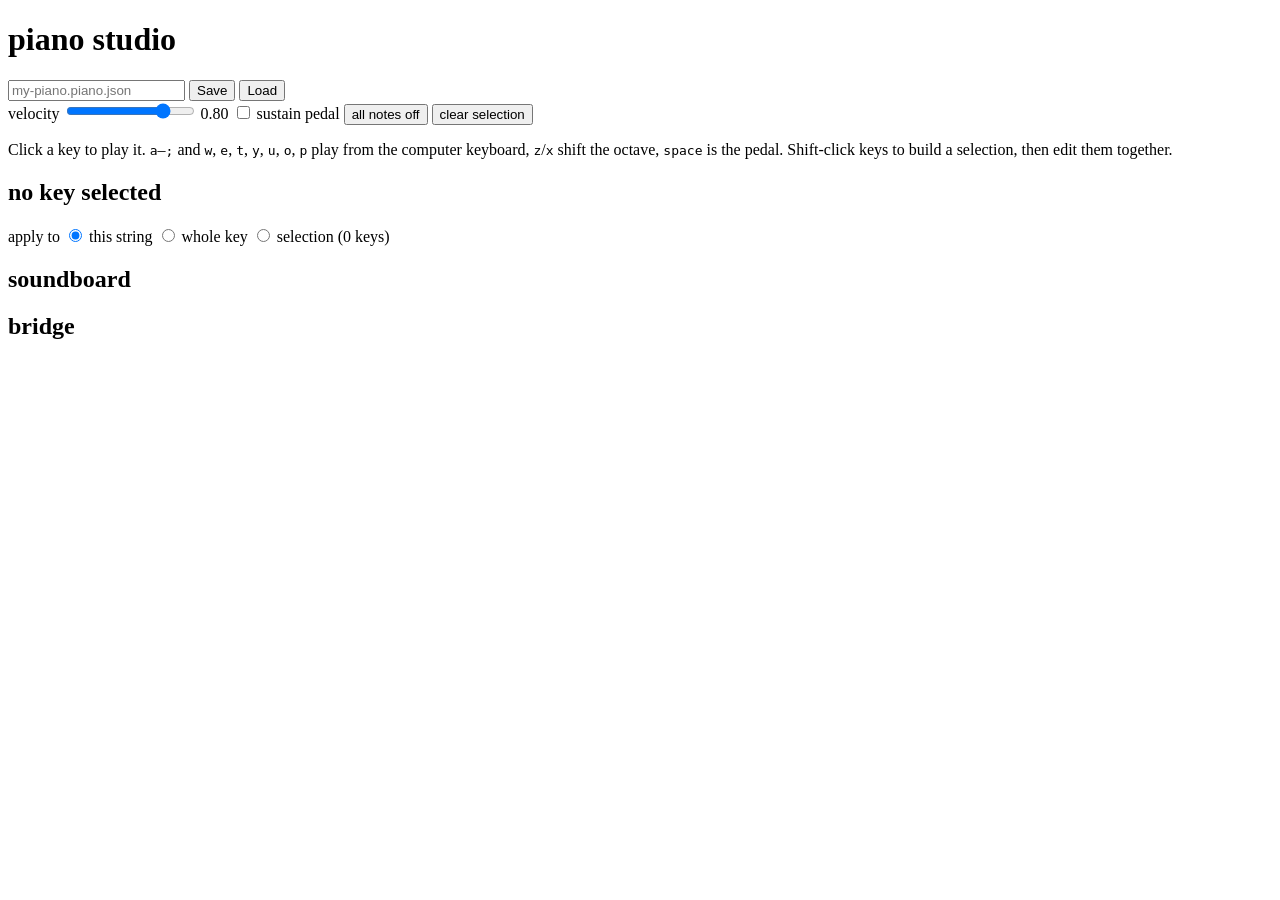
==== crates/piano-studio/www/index.html @ 68ee291c "feat(piano-studio): add the browser control page A framework-free page served by the studio's own se" ====
<!doctype html>
<html lang="en">
  <head>
    <meta charset="utf-8" />
    <meta name="viewport" content="width=device-width, initial-scale=1" />
    <title>piano studio</title>
    <link rel="stylesheet" href="/style.css" />
  </head>
  <body>
    <header>
      <h1>piano studio<span id="piano-name"></span></h1>
      <div class="file">
        <input
          id="path"
          type="text"
          spellcheck="false"
          placeholder="my-piano.piano.json"
          aria-label="Piano file path"
        />
        <button id="save" type="button">Save</button>
        <button id="load" type="button">Load</button>
        <span id="status" role="status"></span>
      </div>
    </header>

    <section id="play">
      <div class="controls">
        <label class="slider compact">
          <span>velocity</span>
          <input id="velocity" type="range" min="0.05" max="1" step="0.01" value="0.8" />
          <output id="velocity-value">0.80</output>
        </label>
        <label class="toggle">
          <input id="pedal" type="checkbox" />
          <span>sustain pedal</span>
        </label>
        <button id="panic" type="button">all notes off</button>
        <button id="clear-selection" type="button">clear selection</button>
        <p class="hint">
          Click a key to play it. <kbd>a</kbd>–<kbd>;</kbd> and <kbd>w</kbd>,
          <kbd>e</kbd>, <kbd>t</kbd>, <kbd>y</kbd>, <kbd>u</kbd>, <kbd>o</kbd>,
          <kbd>p</kbd> play from the computer keyboard, <kbd>z</kbd>/<kbd>x</kbd>
          shift the octave, <kbd>space</kbd> is the pedal. Shift-click keys to
          build a selection, then edit them together.
        </p>
      </div>
      <div id="keyboard" class="keyboard"></div>
    </section>

    <main>
      <section id="string-panel">
        <div class="panel-head">
          <h2 id="string-title">no key selected</h2>
          <div id="string-tabs" class="tabs"></div>
        </div>
        <div class="scope">
          <span>apply to</span>
          <label>
            <input type="radio" name="scope" value="string" checked />
            this string
          </label>
          <label>
            <input type="radio" name="scope" value="key" />
            whole key
          </label>
          <label>
            <input type="radio" name="scope" value="selection" />
            selection (<span id="selection-count">0</span> keys)
          </label>
        </div>
        <div id="string-sliders" class="sliders"></div>
      </section>

      <section id="instrument-panel">
        <h2>soundboard</h2>
        <div id="modes" class="modes"></div>
        <h2>bridge</h2>
        <div id="bridge" class="sliders"></div>
      </section>
    </main>

    <script src="/app.js"></script>
  </body>
</html>
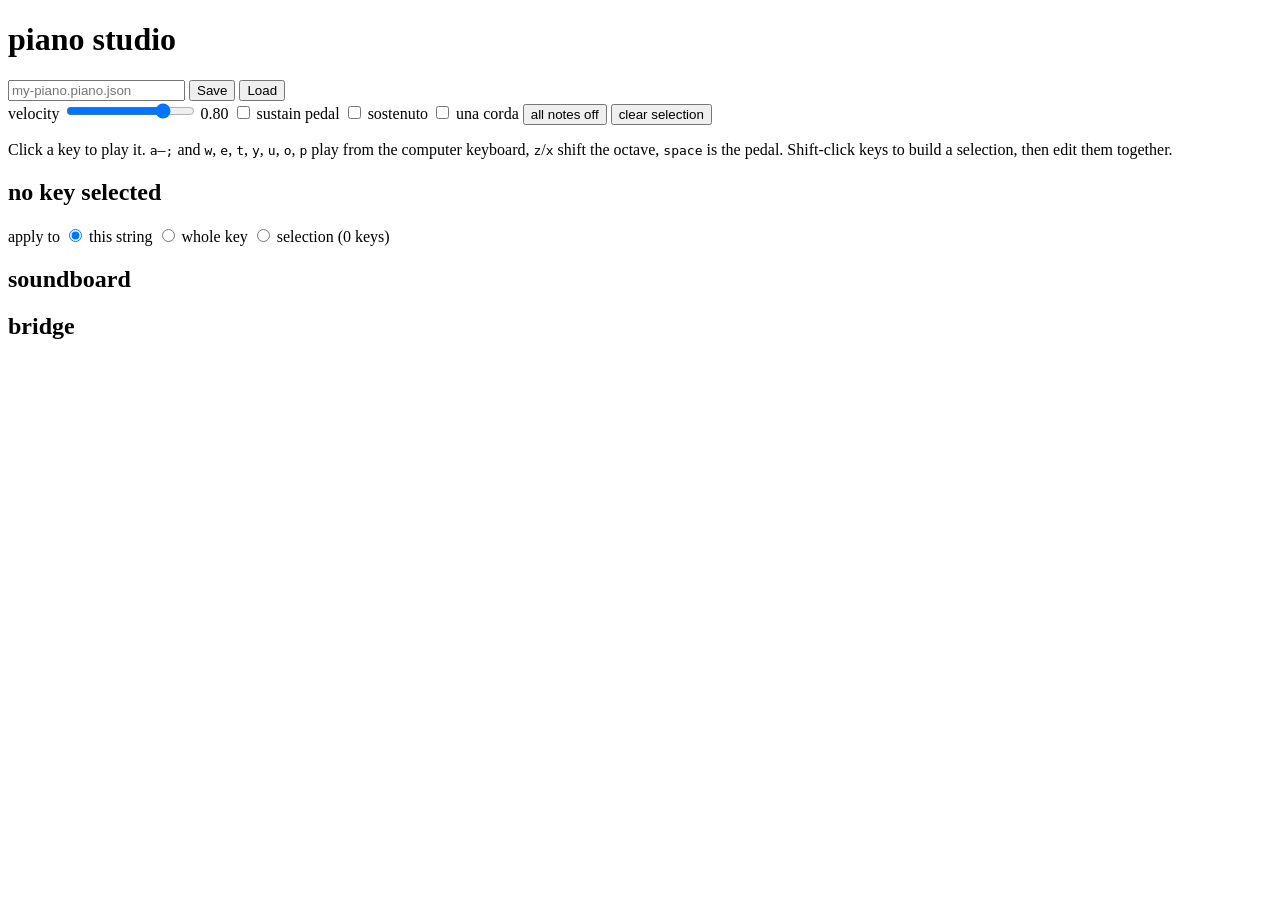
==== commit a5cecec5: "feat: reach all three pedals from MIDI (CC64 continuous, CC66, CC67) and the studio page Refs #59, #" ====
--- a/crates/piano-studio/www/index.html
+++ b/crates/piano-studio/www/index.html
@@ -33,6 +33,14 @@
         <label class="toggle">
           <input id="pedal" type="checkbox" />
           <span>sustain pedal</span>
+        </label>
+        <label class="toggle">
+          <input id="sostenuto" type="checkbox" />
+          <span>sostenuto</span>
+        </label>
+        <label class="toggle">
+          <input id="soft-pedal" type="checkbox" />
+          <span>una corda</span>
         </label>
         <button id="panic" type="button">all notes off</button>
         <button id="clear-selection" type="button">clear selection</button>
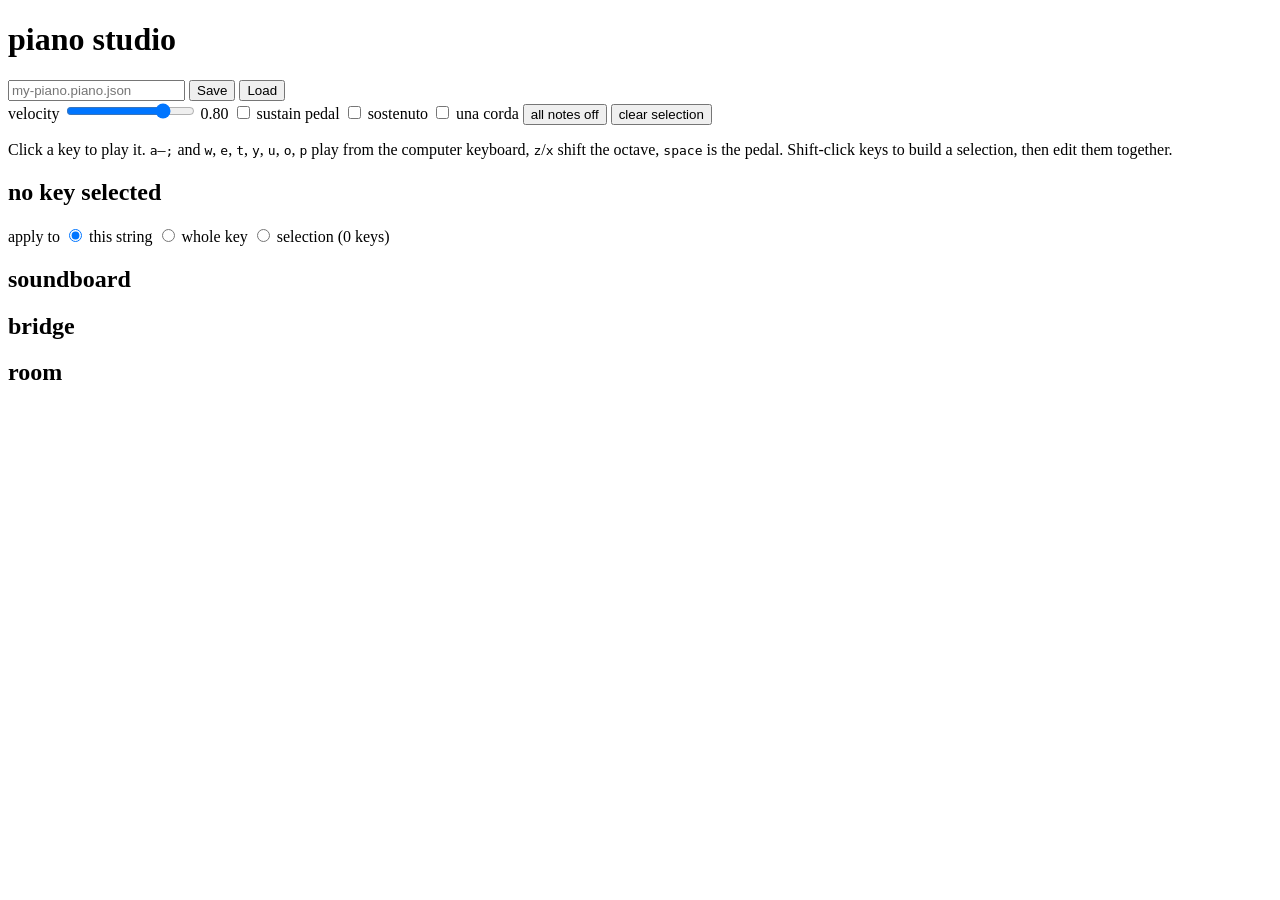
==== commit cf303f8b: "feat: hear the piano in a synthetic room so it sounds like a recorded instrument, not a dry signal E" ====
--- a/crates/piano-studio/www/index.html
+++ b/crates/piano-studio/www/index.html
@@ -84,6 +84,8 @@
         <div id="modes" class="modes"></div>
         <h2>bridge</h2>
         <div id="bridge" class="sliders"></div>
+        <h2>room</h2>
+        <div id="room" class="sliders"></div>
       </section>
     </main>
 
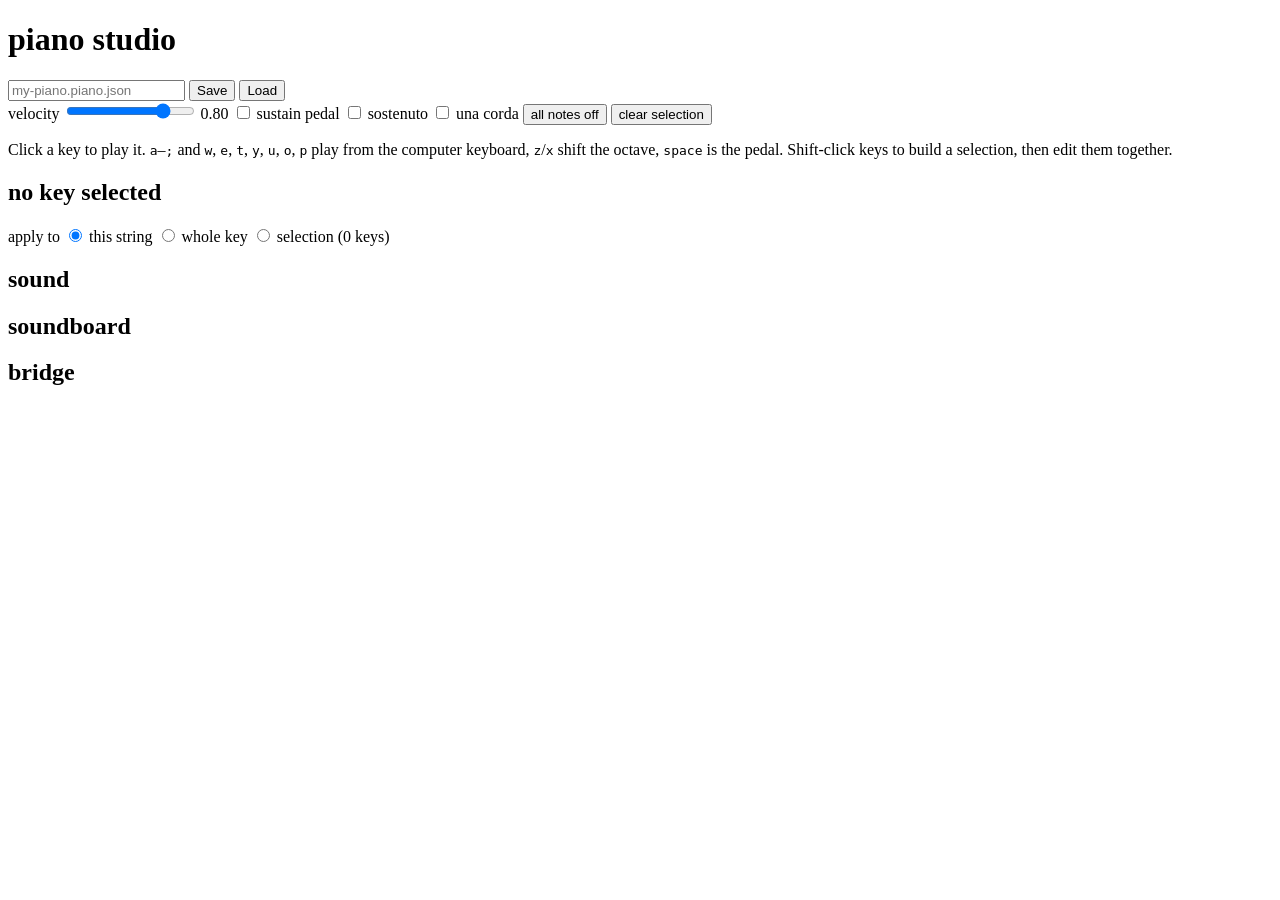
==== commit 75d78ff4: "feat: give every instrument-wide setting a slider so the whole sound can be voiced from the page Roo" ====
--- a/crates/piano-studio/www/index.html
+++ b/crates/piano-studio/www/index.html
@@ -80,12 +80,12 @@
       </section>
 
       <section id="instrument-panel">
+        <h2>sound</h2>
+        <div id="sound" class="sliders"></div>
         <h2>soundboard</h2>
         <div id="modes" class="modes"></div>
         <h2>bridge</h2>
         <div id="bridge" class="sliders"></div>
-        <h2>room</h2>
-        <div id="room" class="sliders"></div>
       </section>
     </main>
 
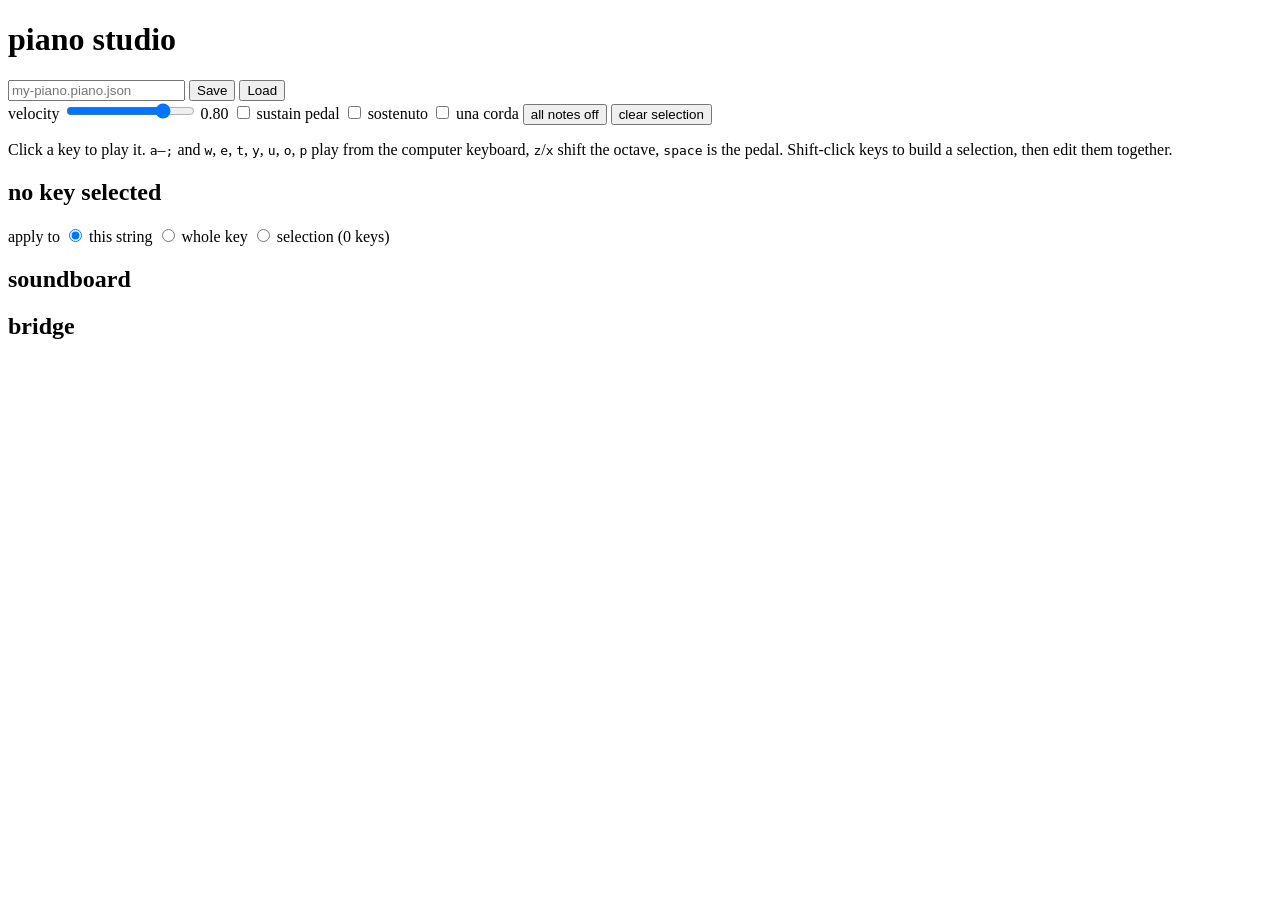
==== commit f9f6cb0e: "Merge pull request #100 from rodolphomacedo/feat/three-pedals feat: half-pedalling, sostenuto and un" ====
--- a/crates/piano-studio/www/index.html
+++ b/crates/piano-studio/www/index.html
@@ -80,8 +80,6 @@
       </section>
 
       <section id="instrument-panel">
-        <h2>sound</h2>
-        <div id="sound" class="sliders"></div>
         <h2>soundboard</h2>
         <div id="modes" class="modes"></div>
         <h2>bridge</h2>
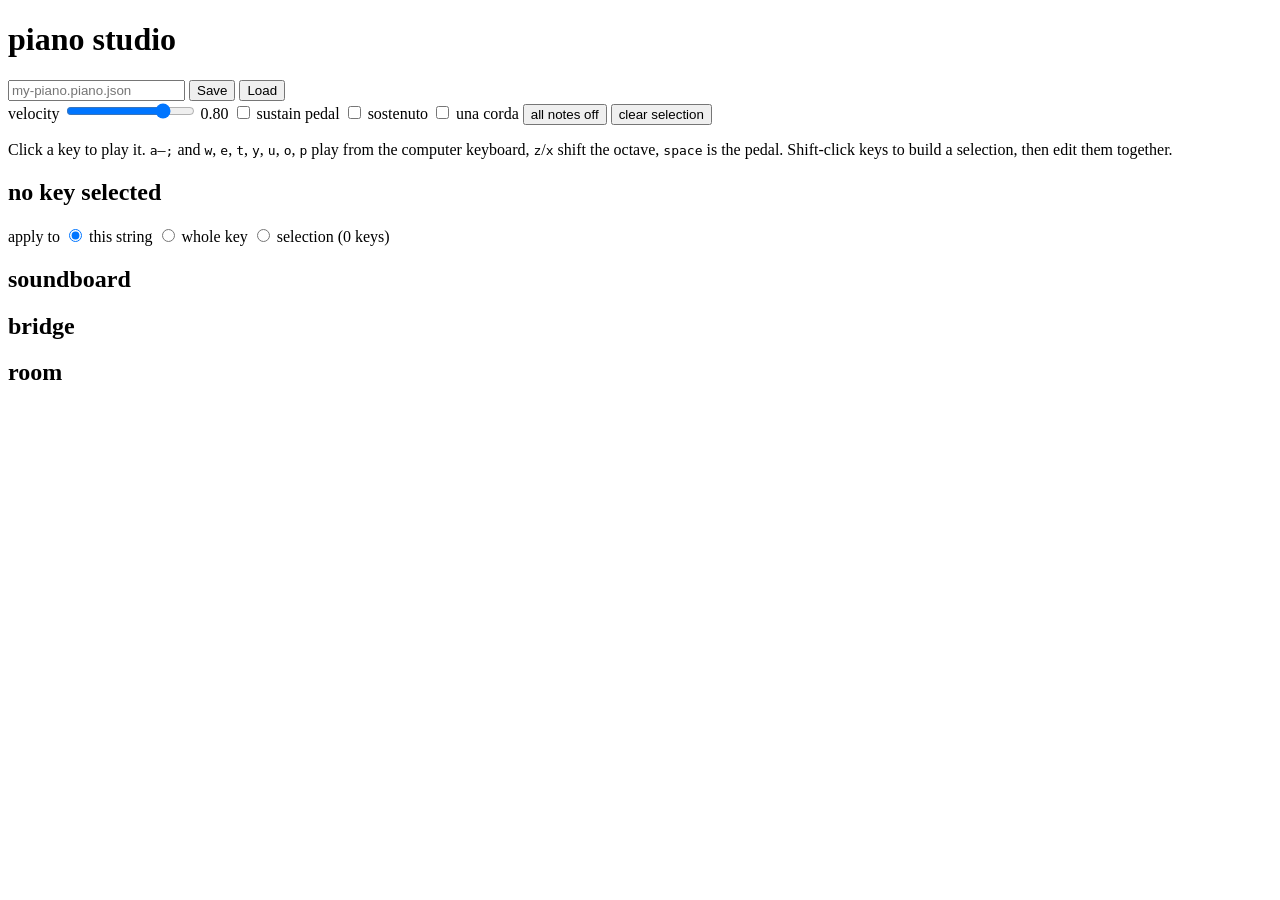
==== commit cbfb8a4c: "Merge pull request #103 from rodolphomacedo/feat/stereo feat: stereo image and a synthetic room" ====
--- a/crates/piano-studio/www/index.html
+++ b/crates/piano-studio/www/index.html
@@ -84,6 +84,8 @@
         <div id="modes" class="modes"></div>
         <h2>bridge</h2>
         <div id="bridge" class="sliders"></div>
+        <h2>room</h2>
+        <div id="room" class="sliders"></div>
       </section>
     </main>
 
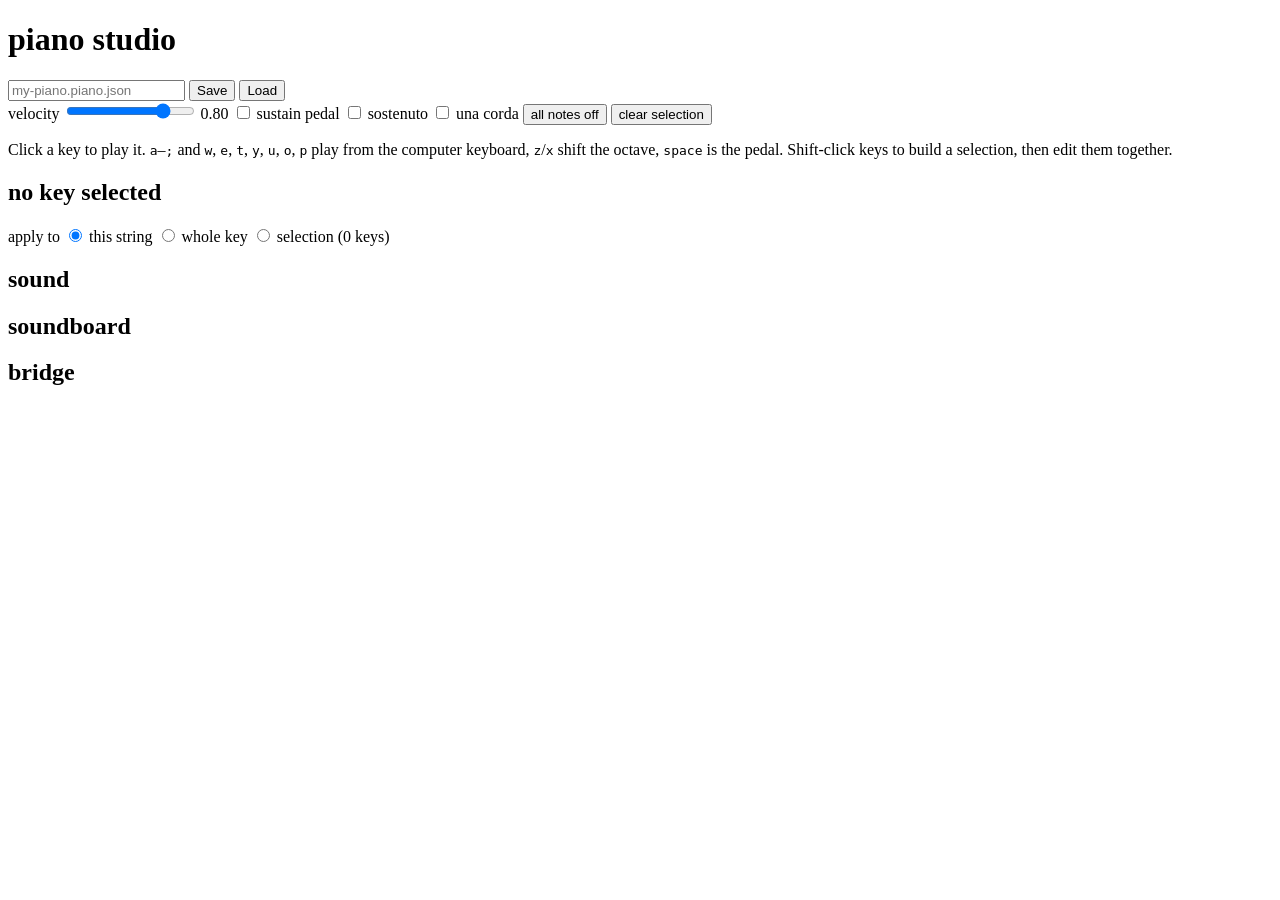
==== commit caaa6869: "Merge pull request #109 from rodolphomacedo/feat/instrument-panel feat: instrument-wide sliders in t" ====
--- a/crates/piano-studio/www/index.html
+++ b/crates/piano-studio/www/index.html
@@ -80,12 +80,12 @@
       </section>
 
       <section id="instrument-panel">
+        <h2>sound</h2>
+        <div id="sound" class="sliders"></div>
         <h2>soundboard</h2>
         <div id="modes" class="modes"></div>
         <h2>bridge</h2>
         <div id="bridge" class="sliders"></div>
-        <h2>room</h2>
-        <div id="room" class="sliders"></div>
       </section>
     </main>
 
